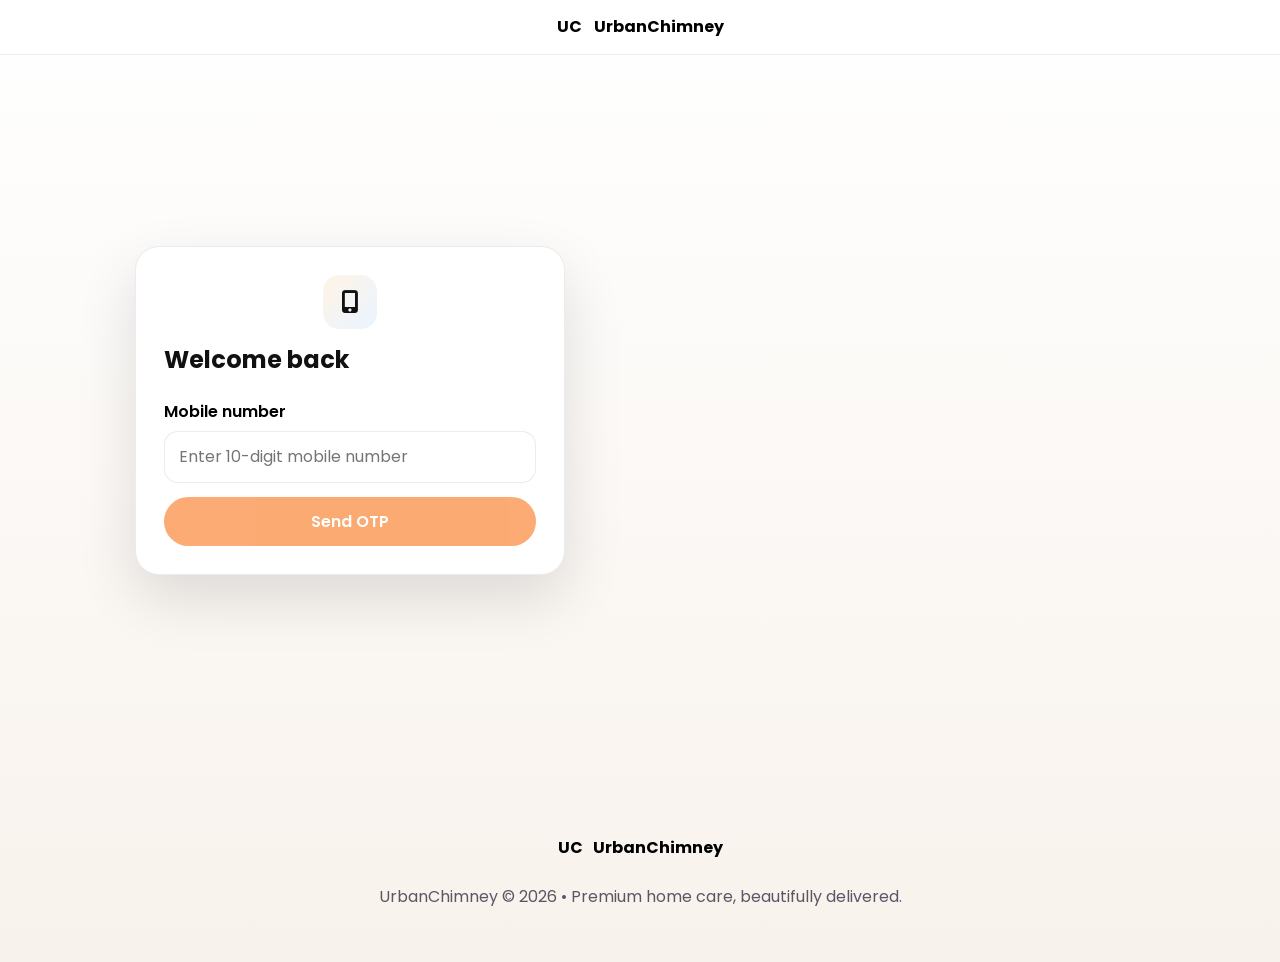
==== index.html @ bd230ed2 "urban-chimney" ====
<!DOCTYPE html>
<html lang="en">
<head>
  <meta charset="UTF-8">
  <meta name="viewport" content="width=device-width, initial-scale=1.0">
  <title>UrbanChimney | Premium Home Services</title>
  <link rel="stylesheet" href="style.css">
  <link rel="preconnect" href="https://fonts.googleapis.com">
  <link rel="preconnect" href="https://fonts.gstatic.com" crossorigin>
  <link href="https://fonts.googleapis.com/css2?family=Poppins:wght@300;400;500;600;700&display=swap" rel="stylesheet">
  <link rel="stylesheet" href="https://cdnjs.cloudflare.com/ajax/libs/font-awesome/6.5.2/css/all.min.css">
</head>
<body class="auth-page">
  <header class="site-header auth-header">
    <div class="header-inner auth-header-inner">
      <a class="brand" href="index.html">
        <span class="brand-mark">UC</span>
        <span>UrbanChimney</span>
      </a>
    </div>
  </header>

  <main class="page-shell auth-shell auth-only-shell">
    <section class="form-card login-card">
      <div class="login-icon"><i class="fa-solid fa-mobile-screen-button"></i></div>
      <h2>Welcome back</h2>
      <form id="loginForm">
        <div class="form-grid">
          <div class="full-width">
            <label for="mobile">Mobile number</label>
            <input type="tel" id="mobile" maxlength="10" placeholder="Enter 10-digit mobile number" required autocomplete="tel">
          </div>
          <div class="full-width">
            <button class="btn btn-primary" type="button" id="sendOtpButton" disabled>Send OTP</button>
          </div>
          <div class="full-width otp-step" id="otpStep" hidden>
            <label for="otp">OTP</label>
            <input type="text" id="otp" maxlength="6" placeholder="Enter 6-digit OTP" autocomplete="one-time-code">
          </div>
          <div class="full-width otp-step" id="verifyStep" hidden>
            <button class="btn btn-success" type="submit" id="verifyOtpButton" disabled>Verify OTP</button>
          </div>
        </div>
        <div id="formMessage" class="form-message" aria-live="polite"></div>
      </form>
    </section>
  </main>

  <footer class="footer">
    <div class="footer-brand">
      <span class="brand-mark">UC</span>
      <span>UrbanChimney</span>
    </div>
    <p>UrbanChimney © 2026 • Premium home care, beautifully delivered.</p>
  </footer>
  <script src="app.js"></script>
</body>
</html>
---- style.css ----
:root {
  --primary: #111111;
  --primary-dark: #000000;
  --accent: #f97316;
  --accent-soft: #fff4e6;
  --surface: #ffffff;
  --surface-soft: #fff7f0;
  --text: #111111;
  --muted: #5b5566;
  --border: rgba(17, 17, 17, 0.08);
  --success: #16a34a;
  --shadow: 0 24px 60px rgba(0, 0, 0, 0.12);
  --bg: linear-gradient(180deg, #ffffff 0%, #f8f2ec 100%);
}

body[data-theme='dark'] {
  --primary: #4da3ff;
  --primary-dark: #93c5fd;
  --accent: #fbbf24;
  --accent-soft: rgba(251, 191, 36, 0.16);
  --surface: #111b2d;
  --surface-soft: #17263c;
  --text: #f4f8ff;
  --muted: #a8bad2;
  --border: rgba(147, 197, 253, 0.16);
  --shadow: 0 18px 45px rgba(0, 0, 0, 0.28);
  --bg: linear-gradient(135deg, #07111f 0%, #0f2039 48%, #0b1728 100%);
}

* { box-sizing: border-box; }

html { scroll-behavior: smooth; }

body {
  margin: 0;
  font-family: 'Poppins', sans-serif;
  background: var(--bg);
  color: var(--text);
  line-height: 1.6;
  min-height: 100vh;
  transition: background 0.25s ease, color 0.25s ease;
}

a { color: inherit; text-decoration: none; }

img { display: block; max-width: 100%; height: auto; object-fit: cover; }

button, input, select, textarea { font: inherit; }

.page-shell { max-width: 1200px; margin: 0 auto; padding: 24px 20px 60px; }

.site-header {
  position: sticky;
  top: 0;
  z-index: 1000;
  background: rgba(255, 255, 255, 0.94);
  backdrop-filter: blur(18px);
  border-bottom: 1px solid var(--border);
}

body[data-theme='dark'] .site-header { background: rgba(7, 17, 31, 0.82); }

.header-inner {
  max-width: 1200px;
  margin: 0 auto;
  padding: 14px 20px;
  display: flex;
  justify-content: space-between;
  align-items: center;
  gap: 12px;
}

.menu-toggle {
  width: 48px;
  height: 48px;
  display: grid;
  place-items: center;
  border: 1px solid var(--border);
  border-radius: 16px;
  background: var(--surface);
  color: var(--primary);
  cursor: pointer;
  transition: transform 0.2s ease, background 0.2s ease, border-color 0.2s ease;
}

.menu-toggle:hover {
  background: var(--surface-soft);
  transform: translateY(-1px);
}

.drawer-overlay {
  position: fixed;
  inset: 0;
  background: rgba(14, 36, 63, 0.48);
  opacity: 0;
  visibility: hidden;
  transition: opacity 0.28s ease, visibility 0.28s ease;
  z-index: 1200;
}

.drawer-overlay.active {
  opacity: 1;
  visibility: visible;
}

.side-drawer {
  position: fixed;
  left: -100%;
  top: 0;
  width: min(320px, 90vw);
  height: 100vh;
  background: var(--surface);
  box-shadow: 18px 0 45px rgba(15, 74, 156, 0.14);
  padding: 24px 18px;
  border-top-right-radius: 26px;
  border-bottom-right-radius: 26px;
  transition: left 0.28s ease;
  z-index: 1250;
  overflow-y: auto;
}

.side-drawer.open {
  left: 0;
}

.drawer-header {
  display: flex;
  align-items: flex-start;
  justify-content: space-between;
  gap: 14px;
  margin-bottom: 22px;
}

.drawer-brand {
  margin: 0;
  font-size: 1rem;
  font-weight: 700;
  color: var(--text);
}

.drawer-subtitle {
  margin: 6px 0 0;
  font-size: 0.95rem;
  color: var(--muted);
}

.drawer-close {
  width: 44px;
  height: 44px;
  display: grid;
  place-items: center;
  border: 1px solid var(--border);
  border-radius: 14px;
  background: var(--surface);
  color: var(--primary-dark);
  cursor: pointer;
}

.drawer-list {
  list-style: none;
  padding: 0;
  margin: 0;
  display: grid;
  gap: 10px;
}

.drawer-item {
  width: 100%;
  display: flex;
  align-items: center;
  gap: 12px;
  padding: 14px 16px;
  border-radius: 18px;
  border: 1px solid transparent;
  background: var(--surface);
  color: var(--text);
  font-weight: 600;
  transition: transform 0.2s ease, background 0.2s ease, border-color 0.2s ease, color 0.2s ease;
}

.drawer-item:hover,
.drawer-item:focus-visible {
  background: rgba(22, 93, 156, 0.08);
  border-color: rgba(22, 93, 156, 0.16);
  transform: translateX(1px);
}

.drawer-item i {
  width: 38px;
  height: 38px;
  display: grid;
  place-items: center;
  border-radius: 14px;
  background: var(--surface-soft);
  color: var(--primary);
  font-size: 1rem;
}

.drawer-item span {
  flex: 1;
  text-align: left;
}

.drawer-item.drawer-logout {
  width: 100%;
  text-align: left;
}

body.drawer-open {
  overflow: hidden;
}


.brand { display: flex; align-items: center; gap: 12px; font-weight: 700; color: var(--primary-dark); }

.brand img {
  width: 46px; height: 46px; object-fit: contain; border-radius: 14px; padding: 4px;
  background: var(--surface); border: 1px solid var(--border); box-shadow: var(--shadow);
}

.nav-links { display: flex; flex-wrap: wrap; gap: 8px; align-items: center; }

.nav-links a, .theme-toggle, .nav-logout {
  padding: 8px 12px; border-radius: 999px; border: 0; transition: all 0.2s ease;
}

.nav-links a { color: var(--muted); }

.nav-links a:hover, .nav-links a.active { background: var(--primary); color: #fff; }

.theme-toggle, .nav-logout { background: var(--surface-soft); color: var(--primary-dark); cursor: pointer; }

.theme-toggle:hover, .nav-logout:hover { transform: translateY(-1px); }

.nav-logout { background: var(--primary); color: #fff; }

.btn {
  display: inline-flex; align-items: center; justify-content: center; gap: 8px;
  border: 0; border-radius: 999px; padding: 12px 18px; font-weight: 600; cursor: pointer;
  transition: transform 0.2s ease, box-shadow 0.2s ease, background 0.2s ease;
}

.btn:hover { transform: translateY(-2px); box-shadow: 0 10px 18px rgba(22, 93, 156, 0.16); }
.btn:disabled { opacity: 0.6; cursor: not-allowed; transform: none; box-shadow: none; }
.btn-primary { background: var(--accent); color: #fff; }
.btn-secondary { background: var(--surface); color: var(--accent); border: 1px solid rgba(249, 115, 22, 0.22); }
.btn-success { background: #111111; color: #fff; }
.btn-primary:hover, .btn-success:hover { box-shadow: 0 16px 28px rgba(249, 115, 22, 0.24); }
.btn-secondary:hover { border-color: rgba(249, 115, 22, 0.4); }

.hero, .auth-shell, .dashboard-grid { display: grid; gap: 24px; align-items: start; }
.hero { grid-template-columns: 1.1fr 0.9fr; padding: 30px 0 24px; }
.auth-shell { grid-template-columns: 1.02fr 0.98fr; min-height: calc(100vh - 120px); padding-top: 20px; }
.auth-only-shell { min-height: calc(100vh - 140px); display: grid; place-items: center; padding-top: 12px; }
.auth-header-inner { justify-content: center; }
.dashboard-grid { grid-template-columns: 1.15fr 0.85fr; padding-top: 8px; }

.glass-card, .card, .form-card, .panel, .stat-card {
  background: var(--surface); border: 1px solid var(--border); border-radius: 24px; box-shadow: var(--shadow);
}

.hero-card { padding: 34px; color: #fff; background: linear-gradient(135deg, #111111 0%, #2d2d2d 100%); overflow: hidden; position: relative; }
.hero-card::after { content: ''; position: absolute; right: -40px; bottom: -40px; width: 200px; height: 200px; border-radius: 50%; background: rgba(249, 115, 22, 0.16); }
.hero-card h1 { font-size: clamp(2.1rem, 3vw, 3.2rem); line-height: 1.1; margin: 12px 0 14px; }
.hero-card p { color: rgba(255,255,255,0.88); margin: 0 0 20px; }
.hero-badge { display: inline-flex; align-items: center; gap: 8px; padding: 10px 14px; border-radius: 999px; background: rgba(249, 115, 22, 0.18); font-size: 0.95rem; font-weight: 700; letter-spacing: 0.02em; }
.hero-visual { padding: 24px; border-radius: 24px; background: linear-gradient(145deg, var(--surface), var(--surface-soft)); border: 1px solid var(--border); }
.hero-visual .panel { padding: 16px; margin-bottom: 14px; background: var(--surface); }
.hero-visual .panel:last-child { margin-bottom: 0; }

.section-title { display: flex; justify-content: space-between; align-items: end; gap: 12px; margin: 24px 0 16px; }
.section-title h2 { margin: 0; font-size: 1.35rem; }
.service-grid { display: grid; grid-template-columns: repeat(3, minmax(0, 1fr)); gap: 18px; }
.home-grid { grid-template-columns: repeat(2, minmax(0, 1fr)); }
.card { padding: 20px; transition: transform 0.2s ease, box-shadow 0.2s ease; }
.card:hover { transform: translateY(-6px); box-shadow: 0 24px 50px rgba(15, 74, 122, 0.16); }
.premium-card { border: 1px solid rgba(22,93,156,0.12); background: linear-gradient(145deg, rgba(255,255,255,0.96), rgba(244,248,255,0.95)); box-shadow: 0 18px 40px rgba(15,74,122,0.12); }
.premium-card img { border-radius: 18px; height: 220px; width: 100%; margin-bottom: 16px; }
.service-card .card-body ul { padding-left: 18px; margin: 0 0 16px; color: var(--muted); }
.service-card .card-body li { margin-bottom: 6px; }
.service-card .card-footer { margin-top: 10px; }
.service-meta { display: flex; justify-content: space-between; align-items: center; gap: 10px; margin-bottom: 10px; }
.price-pill { display: inline-flex; align-items: center; justify-content: center; padding: 7px 10px; border-radius: 999px; background: var(--accent-soft); color: var(--primary-dark); font-weight: 700; font-size: 0.9rem; }
.card .icon { width: 48px; height: 48px; border-radius: 14px; display: grid; place-items: center; margin-bottom: 12px; background: linear-gradient(135deg, var(--accent-soft), #eaf4ff); color: var(--primary); font-size: 1.2rem; }

.summary-grid, .stats-grid { display: grid; gap: 16px; }
.stats-grid { grid-template-columns: repeat(2, minmax(0, 1fr)); }
.stat-card { padding: 18px; }
.stat-card strong { display: block; font-size: 1.1rem; color: var(--primary-dark); }

.form-card { padding: 24px; }
.form-card h2, .panel h2 { margin-top: 0; }
.form-grid { display: grid; grid-template-columns: repeat(2, minmax(0, 1fr)); gap: 14px; }
label { display: block; margin-bottom: 6px; font-weight: 600; color: var(--primary-dark); }
input, select, textarea { width: 100%; padding: 12px 14px; border: 1px solid var(--border); border-radius: 14px; background: var(--surface); color: var(--text); transition: border-color 0.2s ease, box-shadow 0.2s ease; }
input:focus, select:focus, textarea:focus { outline: none; border-color: var(--accent); box-shadow: 0 0 0 3px rgba(245, 158, 11, 0.16); }
.full-width { grid-column: 1 / -1; }
.inline-actions { display: flex; flex-wrap: wrap; gap: 12px; margin-top: 16px; }
.muted { color: var(--muted); }
.notice { margin-top: 16px; padding: 12px 14px; border-radius: 14px; background: var(--surface-soft); color: var(--primary-dark); }

.payment-options { display: grid; gap: 12px; margin-top: 12px; }
.payment-option { display: flex; justify-content: space-between; align-items: center; gap: 12px; padding: 14px 16px; border: 1px solid var(--border); border-radius: 18px; background: var(--surface-soft); cursor: pointer; transition: transform 0.2s ease, box-shadow 0.2s ease; }
.payment-option strong { font-size: 1rem; }
.payment-option .muted { margin: 2px 0 0; }
.payment-option:hover { transform: translateY(-2px); box-shadow: 0 12px 24px rgba(15, 74, 122, 0.1); }
.payment-option-main { display: flex; align-items: center; gap: 12px; flex: 1; }
.payment-option-actions { display: flex; align-items: center; gap: 10px; }
.payment-icon { width: 44px; height: 44px; border-radius: 14px; display: grid; place-items: center; background: linear-gradient(135deg, var(--accent-soft), #eaf4ff); color: var(--primary); font-size: 1rem; }
.payment-note { color: var(--muted); font-size: 0.92rem; }
.btn-small { padding: 8px 12px; font-size: 0.9rem; }
.payment-option input { margin: 0; }
.payment-option.selected { border-color: var(--primary); background: linear-gradient(135deg, rgba(22,93,156,0.08), rgba(245,158,11,0.12)); }

.login-card { position: relative; width: min(100%, 430px); }
.auth-only-shell .login-card { padding: 28px; }
.auth-only-shell .form-grid { grid-template-columns: 1fr; }
.auth-only-shell .btn { width: 100%; }
.auth-only-shell .login-icon { margin-inline: auto; }
.otp-step[hidden] { display: none; }
.login-icon { width: 54px; height: 54px; border-radius: 16px; display: grid; place-items: center; margin-bottom: 12px; background: linear-gradient(135deg, var(--accent-soft), #eaf4ff); color: var(--primary); font-size: 1.4rem; }
.otp-row { display: flex; gap: 10px; align-items: center; }
.otp-row input { flex: 1; }
.otp-btn { white-space: nowrap; }
.form-message { margin-top: 12px; padding: 10px 12px; border-radius: 12px; font-size: 0.95rem; display: none; }
.form-message.success { display: block; background: #ecfdf3; color: #166534; }
.form-message.error { display: block; background: #fef2f2; color: #b91c1c; }

.dashboard-highlight { padding: 20px; border-radius: 20px; background: linear-gradient(135deg, var(--surface-soft), var(--surface)); border: 1px solid var(--border); display: flex; justify-content: space-between; align-items: center; gap: 16px; }
.dashboard-highlight strong { font-size: 1.1rem; }
.dashboard-list { display: grid; gap: 12px; margin-top: 16px; }
.dashboard-list .list-item { display: flex; justify-content: space-between; align-items: center; padding: 12px 14px; border-radius: 14px; border: 1px solid var(--border); background: var(--surface); }

.history-item, .invoice-row { display: flex; justify-content: space-between; align-items: center; gap: 12px; padding: 12px 14px; border: 1px solid var(--border); border-radius: 14px; background: var(--surface); margin-top: 10px; }
.history-item p, .timeline-item p, .empty-state { margin: 4px 0 0; color: var(--muted); }
.timeline-item { display: flex; gap: 12px; padding: 12px 0; border-left: 2px solid var(--border); padding-left: 18px; position: relative; }
.timeline-item.active { border-color: var(--primary); }
.timeline-dot { width: 12px; height: 12px; border-radius: 50%; background: var(--border); position: absolute; left: -7px; top: 18px; }
.timeline-item.active .timeline-dot { background: var(--primary); }

.invoice-row.total { font-weight: 700; color: var(--primary-dark); }

.loading-overlay { position: fixed; inset: 0; background: rgba(5, 12, 24, 0.55); display: none; align-items: center; justify-content: center; z-index: 9999; }
.loading-overlay.active { display: flex; }
.loading-card { background: var(--surface); color: var(--text); padding: 22px 24px; border-radius: 18px; display: flex; align-items: center; gap: 12px; box-shadow: var(--shadow); }
.spinner { width: 22px; height: 22px; border-radius: 50%; border: 3px solid rgba(22,93,156,0.2); border-top-color: var(--primary); animation: spin 0.8s linear infinite; }
@keyframes spin { to { transform: rotate(360deg); } }

.toast-stack { position: fixed; top: 20px; right: 20px; display: grid; gap: 10px; z-index: 10000; }
.toast { min-width: 240px; max-width: 320px; padding: 12px 14px; border-radius: 14px; color: #fff; background: var(--primary); opacity: 0; transform: translateY(-8px); transition: all 0.2s ease; }
.toast.show { opacity: 1; transform: translateY(0); }
.toast.success { background: linear-gradient(135deg, #14b8a6, #0f766e); }
.toast.error { background: linear-gradient(135deg, #ef4444, #b91c1c); }
.toast.info { background: linear-gradient(135deg, var(--primary), var(--accent)); }

.footer { text-align: center; padding: 0 20px 36px; color: var(--muted); margin-top: 20px; }
.footer-brand { display: inline-flex; align-items: center; justify-content: center; gap: 10px; margin-bottom: 8px; font-weight: 700; color: var(--primary-dark); }
.footer-brand img { width: 40px; height: 40px; border-radius: 12px; padding: 3px; background: var(--surface); border: 1px solid var(--border); box-shadow: var(--shadow); object-fit: contain; }

.contact-panel { margin: 32px 0 0; }
.contact-panel .section-title { margin-bottom: 18px; }
.contact-grid { display: grid; gap: 20px; }
.contact-card { padding: 24px; border-radius: 28px; background: #111111; color: #fff; box-shadow: 0 24px 60px rgba(0,0,0,0.18); border: 1px solid rgba(255,255,255,0.08); }
.contact-header .eyebrow { margin: 0 0 4px; font-size: 0.78rem; letter-spacing: 0.18em; text-transform: uppercase; color: #fb923c; }
.contact-header h3 { margin: 0; font-size: clamp(1.45rem, 2vw, 2rem); }
.contact-header p { margin: 6px 0 0; color: #e5e7eb; }
.contact-list { display: grid; gap: 12px; margin-top: 18px; }
.contact-link { display: flex; align-items: center; gap: 12px; padding: 16px 18px; border-radius: 18px; background: rgba(255,255,255,0.05); border: 1px solid rgba(255,255,255,0.1); color: #fff; transition: background 0.2s ease, transform 0.2s ease; }
.contact-link:hover { background: rgba(255,255,255,0.12); transform: translateY(-1px); }
.contact-link i { width: 42px; height: 42px; display: grid; place-items: center; border-radius: 14px; background: rgba(249, 115, 22, 0.14); color: #f97316; }
.contact-link span { font-weight: 700; }
@media (min-width: 900px) {
  .contact-grid { grid-template-columns: 1fr; }
}

.contact-panel { margin-top: 24px; }
.contact-card { display: grid; gap: 16px; padding: 22px; border-radius: 24px; background: var(--surface); border: 1px solid var(--border); box-shadow: var(--shadow); }
.contact-info { display: flex; align-items: center; gap: 14px; padding: 14px 12px; border-radius: 18px; background: var(--surface-soft); }
.contact-icon { width: 52px; height: 52px; display: grid; place-items: center; border-radius: 18px; background: linear-gradient(135deg, rgba(22, 93, 156, 0.08), rgba(22, 93, 156, 0.18)); color: var(--primary); font-size: 1.2rem; }
.contact-info strong { display: block; margin-bottom: 4px; color: var(--primary-dark); }
.contact-info p { margin: 0; color: var(--text); }

@media (max-width: 900px) {
  .hero, .auth-shell, .dashboard-grid { grid-template-columns: 1fr; }
  .service-grid { grid-template-columns: 1fr 1fr; }
  .home-grid { grid-template-columns: 1fr; }
  .stats-grid { grid-template-columns: 1fr; }
}

@media (max-width: 640px) {
  .header-inner { flex-direction: column; align-items: flex-start; }
  .nav-links { width: 100%; justify-content: space-between; }
  .hero-card, .form-card, .panel, .card { border-radius: 18px; }
  .service-grid, .form-grid { grid-template-columns: 1fr; }
  .otp-row { flex-direction: column; align-items: stretch; }
  .page-shell { padding: 20px 16px 60px; }
  .dashboard-highlight { flex-direction: column; align-items: flex-start; }
  .premium-card img { height: 180px; }
}
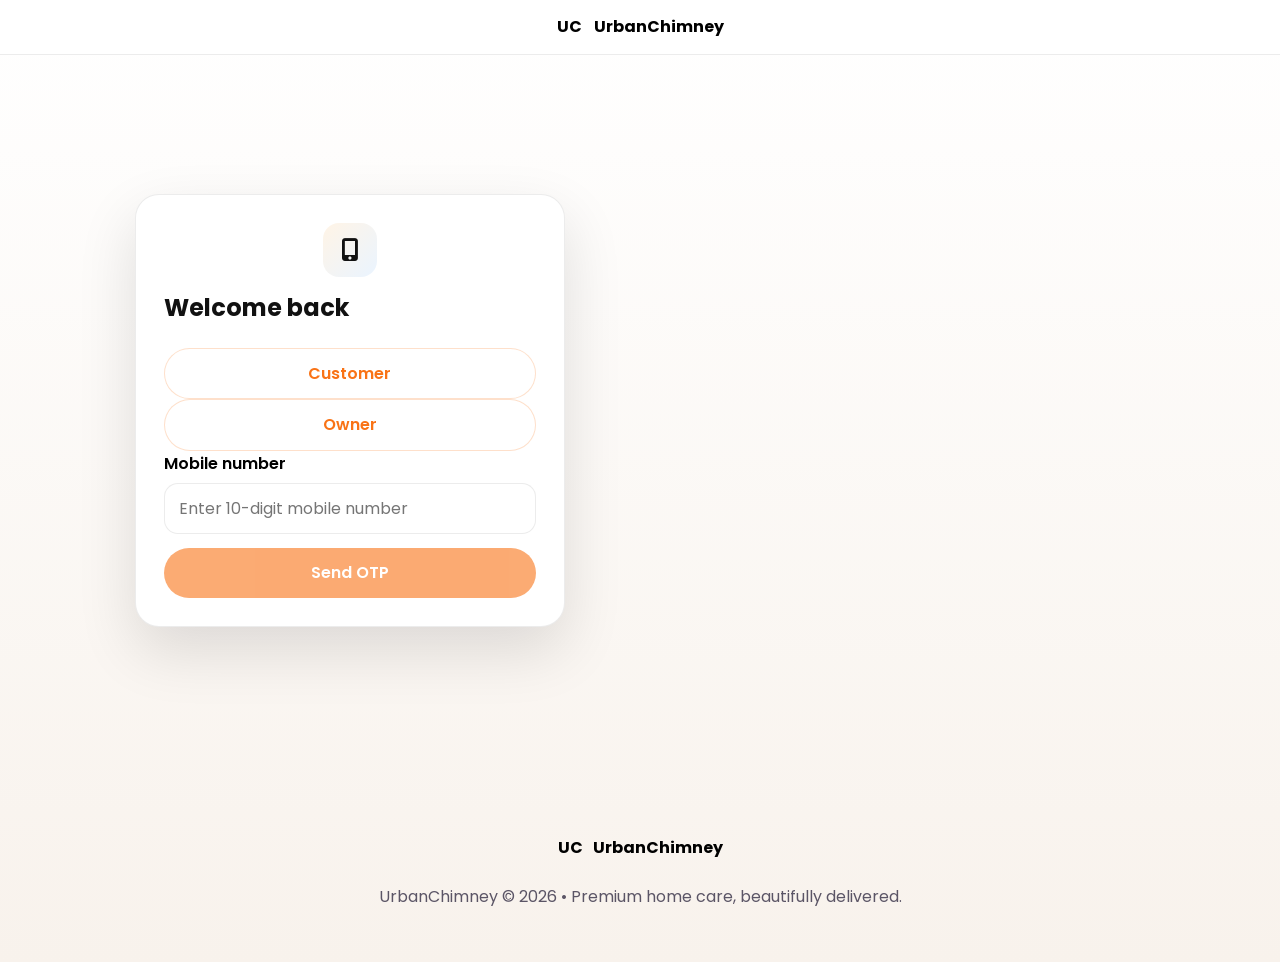
==== commit af85a300: "Describe your changes" ====
--- a/index.html
+++ b/index.html
@@ -24,6 +24,11 @@
     <section class="form-card login-card">
       <div class="login-icon"><i class="fa-solid fa-mobile-screen-button"></i></div>
       <h2>Welcome back</h2>
+      <div class="login-mode-toggle">
+        <button type="button" id="customerModeButton" class="btn btn-secondary active">Customer</button>
+        <button type="button" id="ownerModeButton" class="btn btn-secondary">Owner</button>
+      </div>
+      <p id="ownerNotice" class="form-message info" hidden>Owner mobile is <strong>9701434006</strong>. Use it to access the admin dashboard.</p>
       <form id="loginForm">
         <div class="form-grid">
           <div class="full-width">
--- a/style.css
+++ b/style.css
@@ -270,13 +270,26 @@
 
 .section-title { display: flex; justify-content: space-between; align-items: end; gap: 12px; margin: 24px 0 16px; }
 .section-title h2 { margin: 0; font-size: 1.35rem; }
+.section-title p { margin: 4px 0 0; color: var(--muted); }
 .service-grid { display: grid; grid-template-columns: repeat(3, minmax(0, 1fr)); gap: 18px; }
 .home-grid { grid-template-columns: repeat(2, minmax(0, 1fr)); }
-.card { padding: 20px; transition: transform 0.2s ease, box-shadow 0.2s ease; }
+.gallery-grid { display: grid; grid-template-columns: repeat(3, minmax(0, 1fr)); gap: 18px; margin-top: 16px; }
+.services-gallery-grid { grid-template-columns: repeat(3, minmax(0, 1fr)); }
+.gallery-card { position: relative; overflow: hidden; border-radius: 24px; background: var(--surface); border: 1px solid var(--border); box-shadow: var(--shadow); transition: transform 0.25s ease, box-shadow 0.25s ease; }
+.gallery-card:hover { transform: translateY(-4px); box-shadow: 0 26px 60px rgba(15, 74, 122, 0.14); }
+.gallery-card img { display: block; width: 100%; height: 280px; object-fit: cover; }
+.gallery-card-body { padding: 18px; }
+.gallery-card-body strong { display: block; font-size: 1rem; margin-bottom: 8px; }
+.gallery-card-body p { margin: 0; color: var(--muted); font-size: 0.95rem; }
+.photo-panel { padding-top: 8px; }
+.hero-image img { border-radius: 24px; }
+.premium-card img { border-radius: 0; height: 260px; width: 100%; }
+.service-card img { border-top-left-radius: 24px; border-top-right-radius: 24px; height: 260px; object-fit: cover; }
+.card-body { padding: 20px; }
+.card-footer { margin-top: 18px; }
+.card-footer .btn { width: auto; }
+.card { overflow: hidden; padding: 0; transition: transform 0.2s ease, box-shadow 0.2s ease; }
 .card:hover { transform: translateY(-6px); box-shadow: 0 24px 50px rgba(15, 74, 122, 0.16); }
-.premium-card { border: 1px solid rgba(22,93,156,0.12); background: linear-gradient(145deg, rgba(255,255,255,0.96), rgba(244,248,255,0.95)); box-shadow: 0 18px 40px rgba(15,74,122,0.12); }
-.premium-card img { border-radius: 18px; height: 220px; width: 100%; margin-bottom: 16px; }
-.service-card .card-body ul { padding-left: 18px; margin: 0 0 16px; color: var(--muted); }
 .service-card .card-body li { margin-bottom: 6px; }
 .service-card .card-footer { margin-top: 10px; }
 .service-meta { display: flex; justify-content: space-between; align-items: center; gap: 10px; margin-bottom: 10px; }
@@ -353,6 +366,14 @@
 .toast.error { background: linear-gradient(135deg, #ef4444, #b91c1c); }
 .toast.info { background: linear-gradient(135deg, var(--primary), var(--accent)); }
 
+.success-page { min-height: 100vh; display: flex; flex-direction: column; }
+.success-page .page-shell { flex: 1; display: flex; align-items: center; justify-content: center; padding: 24px 20px 60px; }
+.success-card { width: min(100%, 760px); text-align: center; }
+.success-badge {
+  width: 76px; height: 76px; margin: 0 auto 16px; border-radius: 50%; display: grid; place-items: center;
+  background: linear-gradient(135deg, rgba(22, 93, 156, 0.12), rgba(249, 115, 22, 0.16)); color: var(--accent);
+  font-size: 2rem;
+}
 .footer { text-align: center; padding: 0 20px 36px; color: var(--muted); margin-top: 20px; }
 .footer-brand { display: inline-flex; align-items: center; justify-content: center; gap: 10px; margin-bottom: 8px; font-weight: 700; color: var(--primary-dark); }
 .footer-brand img { width: 40px; height: 40px; border-radius: 12px; padding: 3px; background: var(--surface); border: 1px solid var(--border); box-shadow: var(--shadow); object-fit: contain; }
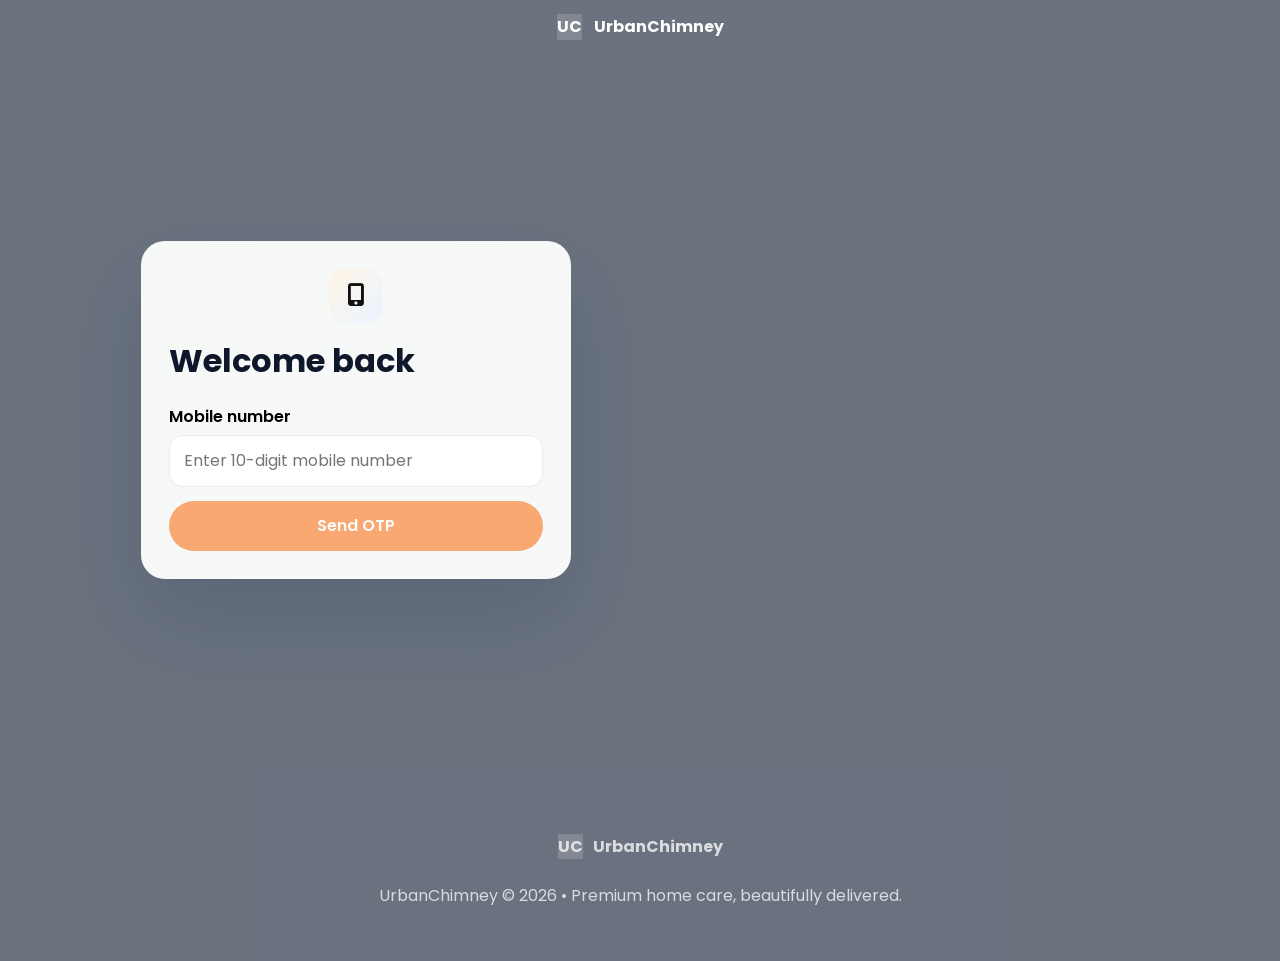
==== commit b6f18207: "Hide owner login details from login screen" ====
--- a/index.html
+++ b/index.html
@@ -24,11 +24,6 @@
     <section class="form-card login-card">
       <div class="login-icon"><i class="fa-solid fa-mobile-screen-button"></i></div>
       <h2>Welcome back</h2>
-      <div class="login-mode-toggle">
-        <button type="button" id="customerModeButton" class="btn btn-secondary active">Customer</button>
-        <button type="button" id="ownerModeButton" class="btn btn-secondary">Owner</button>
-      </div>
-      <p id="ownerNotice" class="form-message info" hidden>Owner mobile is <strong>9701434006</strong>. Use it to access the admin dashboard.</p>
       <form id="loginForm">
         <div class="form-grid">
           <div class="full-width">
--- a/style.css
+++ b/style.css
@@ -248,9 +248,26 @@
 .btn-primary:hover, .btn-success:hover { box-shadow: 0 16px 28px rgba(249, 115, 22, 0.24); }
 .btn-secondary:hover { border-color: rgba(249, 115, 22, 0.4); }
 
-.hero, .auth-shell, .dashboard-grid { display: grid; gap: 24px; align-items: start; }
+..hero, .auth-shell, .dashboard-grid { display: grid; gap: 24px; align-items: start; }
 .hero { grid-template-columns: 1.1fr 0.9fr; padding: 30px 0 24px; }
-.auth-shell { grid-template-columns: 1.02fr 0.98fr; min-height: calc(100vh - 120px); padding-top: 20px; }
+.auth-page {
+  background-image: url('https://images.unsplash.com/photo-1519710164239-da123dc03ef4?auto=format&fit=crop&w=1600&q=80');
+  background-size: cover;
+  background-position: center;
+  background-repeat: no-repeat;
+  min-height: 100vh;
+  position: relative;
+}
+
+.auth-page::before {
+  content: '';
+  position: absolute;
+  inset: 0;
+  background: rgba(8, 21, 42, 0.6);
+  pointer-events: none;
+}
+
+.auth-shell { grid-template-columns: 1.02fr 0.98fr; min-height: calc(100vh - 120px); padding-top: 20px; position: relative; z-index: 1; }
 .auth-only-shell { min-height: calc(100vh - 140px); display: grid; place-items: center; padding-top: 12px; }
 .auth-header-inner { justify-content: center; }
 .dashboard-grid { grid-template-columns: 1.15fr 0.85fr; padding-top: 8px; }
@@ -258,6 +275,30 @@
 .glass-card, .card, .form-card, .panel, .stat-card {
   background: var(--surface); border: 1px solid var(--border); border-radius: 24px; box-shadow: var(--shadow);
 }
+
+.auth-header { background: transparent; border-bottom: none; }
+
+.login-card { position: relative; width: min(100%, 520px); background: rgba(255, 255, 255, 0.95); border: 1px solid rgba(255,255,255,0.75); box-shadow: 0 40px 90px rgba(9, 30, 66, 0.16); backdrop-filter: blur(18px); }
+.auth-only-shell .login-card { padding: 34px 32px; }
+.auth-only-shell .form-grid { grid-template-columns: 1fr; }
+.auth-only-shell .btn { width: 100%; }
+.auth-only-shell .login-icon { margin-inline: auto; }
+
+.login-card h2 { margin: 0 0 18px; font-size: clamp(2rem, 2.4vw, 2.4rem); color: #0f172a; }
+
+.login-mode-toggle { display: flex; gap: 10px; margin-bottom: 18px; }
+
+.form-message.info { display: block; background: rgba(59, 130, 246, 0.12); color: #1d4ed8; }
+
+.auth-page .footer { position: relative; z-index: 1; background: transparent; color: rgba(255,255,255,0.8); }
+
+.auth-page .footer-brand span, .auth-page .footer p { color: rgba(255,255,255,0.75); }
+
+.auth-page .brand, .auth-page .brand-mark { color: #ffffff; }
+
+.auth-page .brand-mark { background: rgba(255,255,255,0.16); color: #ffffff; }
+
+.auth-shell .form-card { border: none; }
 
 .hero-card { padding: 34px; color: #fff; background: linear-gradient(135deg, #111111 0%, #2d2d2d 100%); overflow: hidden; position: relative; }
 .hero-card::after { content: ''; position: absolute; right: -40px; bottom: -40px; width: 200px; height: 200px; border-radius: 50%; background: rgba(249, 115, 22, 0.16); }
@@ -366,14 +407,35 @@
 .toast.error { background: linear-gradient(135deg, #ef4444, #b91c1c); }
 .toast.info { background: linear-gradient(135deg, var(--primary), var(--accent)); }
 
-.success-page { min-height: 100vh; display: flex; flex-direction: column; }
+.success-page { min-height: 100vh; display: flex; flex-direction: column; background: linear-gradient(180deg, #f7fdf8 0%, #ffffff 100%); }
 .success-page .page-shell { flex: 1; display: flex; align-items: center; justify-content: center; padding: 24px 20px 60px; }
-.success-card { width: min(100%, 760px); text-align: center; }
-.success-badge {
-  width: 76px; height: 76px; margin: 0 auto 16px; border-radius: 50%; display: grid; place-items: center;
-  background: linear-gradient(135deg, rgba(22, 93, 156, 0.12), rgba(249, 115, 22, 0.16)); color: var(--accent);
-  font-size: 2rem;
-}
+.success-card { width: min(100%, 840px); max-width: 940px; text-align: left; background: rgba(255,255,255,0.96); border: 1px solid rgba(34,197,94,0.14); box-shadow: 0 40px 90px rgba(15, 42, 70, 0.08); border-radius: 32px; padding: 32px; position: relative; overflow: hidden; }
+.success-card::before {
+  content: '';
+  position: absolute; inset: 0;
+  background: radial-gradient(circle at top right, rgba(34,197,94,0.08), transparent 38%);
+  pointer-events: none;
+}
+.success-hero { display: grid; gap: 20px; grid-template-columns: auto 1fr; align-items: center; margin-bottom: 24px; }
+.success-badge { width: 96px; height: 96px; border-radius: 50%; display: grid; place-items: center; background: linear-gradient(135deg, #d1fae5 0%, #22c55e 100%); color: #ffffff; font-size: 2.4rem; box-shadow: 0 20px 36px rgba(34,197,94,0.24); transform: scale(0.8); opacity: 0; }
+.success-badge.success-badge-animate { animation: success-pop 0.7s cubic-bezier(0.22, 1, 0.36, 1) forwards; }
+@keyframes success-pop { 0% { transform: scale(0.6); opacity: 0; } 60% { transform: scale(1.08); opacity: 1; } 100% { transform: scale(1); opacity: 1; } }
+.success-chip { display: inline-flex; align-items: center; gap: 10px; padding: 10px 16px; border-radius: 999px; background: rgba(22, 163, 74, 0.12); color: #166534; font-weight: 700; letter-spacing: 0.01em; margin: 0; }
+.success-hero h1 { margin: 0; font-size: clamp(2rem, 3vw, 2.8rem); line-height: 1.05; color: #111827; }
+.success-copy { margin: 14px 0 0; color: #4b5563; max-width: 620px; }
+.success-summary { display: grid; grid-template-columns: repeat(3, minmax(0, 1fr)); gap: 16px; margin-bottom: 24px; }
+.success-summary-card { background: #f8fffb; border: 1px solid rgba(34,197,94,0.15); border-radius: 22px; padding: 20px 18px; box-shadow: inset 0 0 0 1px rgba(255,255,255,0.4); }
+.summary-label { display: block; color: #4b5563; margin-bottom: 10px; font-size: 0.9rem; }
+.success-summary-card strong { display: block; color: #111827; font-size: 1.05rem; line-height: 1.4; }
+.success-actions { display: flex; flex-wrap: wrap; gap: 14px; justify-content: center; margin-top: 12px; }
+.success-actions .btn { min-width: 200px; }
+.success-actions a.btn { text-decoration: none; }
+.success-message { animation: fade-in-up 0.6s ease both; }
+.success-card, .success-summary-card, .success-actions .btn { animation: fade-in-up 0.5s ease both; }
+@keyframes fade-in-up { from { opacity: 0; transform: translateY(18px); } to { opacity: 1; transform: translateY(0); } }
+.success-confetti { position: fixed; inset: 0; pointer-events: none; overflow: hidden; z-index: 9999; }
+.confetti-dot { position: absolute; width: 10px; height: 10px; border-radius: 50%; opacity: 0.95; animation: confetti-fall linear forwards; }
+@keyframes confetti-fall { 0% { transform: translateY(-10px) rotate(0deg); opacity: 1; } 100% { transform: translateY(110vh) rotate(720deg); opacity: 0; } }
 .footer { text-align: center; padding: 0 20px 36px; color: var(--muted); margin-top: 20px; }
 .footer-brand { display: inline-flex; align-items: center; justify-content: center; gap: 10px; margin-bottom: 8px; font-weight: 700; color: var(--primary-dark); }
 .footer-brand img { width: 40px; height: 40px; border-radius: 12px; padding: 3px; background: var(--surface); border: 1px solid var(--border); box-shadow: var(--shadow); object-fit: contain; }
@@ -418,3 +480,250 @@
   .dashboard-highlight { flex-direction: column; align-items: flex-start; }
   .premium-card img { height: 180px; }
 }
+
+.admin-page {
+  background: #f6fbff;
+}
+
+.admin-header {
+  background: #ffffff;
+  border-bottom: 1px solid rgba(15, 74, 156, 0.08);
+}
+
+.admin-header .brand {
+  gap: 10px;
+}
+
+.admin-header-actions {
+  display: flex;
+  gap: 12px;
+  align-items: center;
+}
+
+.admin-shell {
+  display: grid;
+  grid-template-columns: 1fr;
+  gap: 20px;
+}
+
+.admin-summary-card {
+  display: flex;
+  justify-content: space-between;
+  gap: 18px;
+  padding: 28px 28px 22px;
+  border-radius: 26px;
+  background: #ffffff;
+  border: 1px solid rgba(15, 74, 156, 0.08);
+  box-shadow: 0 22px 50px rgba(15, 74, 156, 0.05);
+}
+
+.admin-summary-card h1 {
+  margin: 6px 0 0;
+  font-size: 1.9rem;
+}
+
+.admin-cards {
+  display: grid;
+  grid-template-columns: repeat(3, minmax(0, 1fr));
+  gap: 18px;
+}
+
+.admin-stat-card {
+  padding: 24px 22px;
+  border-radius: 24px;
+  background: #ffffff;
+  border: 1px solid rgba(15, 74, 156, 0.1);
+  box-shadow: 0 18px 40px rgba(15, 74, 156, 0.06);
+}
+
+.admin-stat-card .stat-label {
+  display: block;
+  margin-bottom: 12px;
+  color: #475569;
+  font-size: 0.95rem;
+}
+
+.admin-stat-card strong {
+  font-size: 2rem;
+  color: #0f172a;
+}
+
+.admin-bookings-card {
+  padding: 28px;
+  border-radius: 28px;
+  background: #ffffff;
+  border: 1px solid rgba(15, 74, 156, 0.08);
+  box-shadow: 0 22px 50px rgba(15, 74, 156, 0.05);
+}
+
+.admin-toolbar {
+  display: flex;
+  flex-wrap: wrap;
+  gap: 14px;
+  align-items: center;
+  margin-bottom: 20px;
+}
+
+#adminSearchInput {
+  flex: 1 1 320px;
+  min-width: 220px;
+  border: 1px solid rgba(15, 74, 156, 0.12);
+  border-radius: 16px;
+  padding: 14px 16px;
+  background: #f8fbff;
+  color: #0f172a;
+}
+
+.filter-group {
+  display: flex;
+  flex-wrap: wrap;
+  gap: 10px;
+}
+
+.filter-btn {
+  border: 1px solid rgba(15, 74, 156, 0.12);
+  background: #ffffff;
+  color: #0f172a;
+  border-radius: 16px;
+  padding: 12px 18px;
+  font-weight: 600;
+  cursor: pointer;
+  transition: all 0.2s ease;
+}
+
+.filter-btn.active,
+.filter-btn:hover {
+  background: #eff8ff;
+  border-color: rgba(56, 161, 255, 0.24);
+}
+
+.admin-table-wrap {
+  display: grid;
+  gap: 16px;
+}
+
+.admin-booking-card {
+  border-radius: 24px;
+  border: 1px solid rgba(15, 74, 156, 0.08);
+  background: #ffffff;
+  box-shadow: 0 18px 40px rgba(15, 74, 156, 0.05);
+  padding: 22px;
+  transition: transform 0.2s ease, box-shadow 0.2s ease;
+}
+
+.admin-booking-card:hover {
+  transform: translateY(-2px);
+  box-shadow: 0 24px 50px rgba(15, 74, 156, 0.08);
+}
+
+.admin-booking-card-header {
+  display: flex;
+  justify-content: space-between;
+  flex-wrap: wrap;
+  gap: 12px;
+  align-items: center;
+  margin-bottom: 16px;
+}
+
+.booking-id {
+  font-weight: 700;
+  color: #0f172a;
+}
+
+.booking-status {
+  margin-left: 12px;
+  padding: 8px 12px;
+  border-radius: 999px;
+  font-size: 0.85rem;
+  font-weight: 700;
+  color: #0f172a;
+  background: rgba(56, 161, 255, 0.12);
+}
+
+.badge-pending { background: rgba(251, 191, 36, 0.16); color: #92400e; }
+.badge-technician-assigned { background: rgba(59, 130, 246, 0.12); color: #1d4ed8; }
+.badge-technician-on-the-way { background: rgba(96, 165, 250, 0.16); color: #1d4ed8; }
+.badge-service-started { background: rgba(37, 99, 235, 0.14); color: #1d4ed8; }
+.badge-completed { background: rgba(16, 185, 129, 0.14); color: #047857; }
+
+.booking-actions {
+  display: flex;
+  flex-wrap: wrap;
+  gap: 10px;
+}
+
+.booking-meta {
+  display: grid;
+  grid-template-columns: repeat(2, minmax(0, 1fr));
+  gap: 16px;
+  margin-bottom: 16px;
+}
+
+.booking-meta-row { grid-template-columns: repeat(3, minmax(0, 1fr)); }
+
+.booking-meta div,
+.detail-row {
+  background: #f8fbff;
+  padding: 16px;
+  border-radius: 18px;
+}
+
+.booking-meta span,
+.detail-row span {
+  display: block;
+  font-size: 0.88rem;
+  color: #64748b;
+  margin-bottom: 8px;
+}
+
+.booking-meta strong,
+.detail-row strong {
+  display: block;
+  color: #0f172a;
+  font-size: 1rem;
+  line-height: 1.4;
+}
+
+.booking-details {
+  padding: 16px;
+  border-radius: 20px;
+  border: 1px solid rgba(15, 74, 156, 0.08);
+  background: #f8fbff;
+}
+
+.booking-status-row {
+  display: grid;
+  gap: 10px;
+}
+
+.status-select {
+  width: 100%;
+  min-width: 200px;
+  border-radius: 16px;
+  border: 1px solid rgba(15, 74, 156, 0.12);
+  padding: 12px 14px;
+  background: #ffffff;
+}
+
+.btn-small {
+  min-width: auto;
+  padding: 10px 14px;
+  font-size: 0.92rem;
+}
+
+.footer.admin-footer {
+  padding-top: 10px;
+}
+
+@media (max-width: 980px) {
+  .admin-cards { grid-template-columns: 1fr; }
+  .booking-meta { grid-template-columns: 1fr; }
+  .booking-meta-row { grid-template-columns: 1fr; }
+}
+
+@media (max-width: 640px) {
+  .admin-shell { gap: 18px; }
+  .admin-summary-card { flex-direction: column; align-items: flex-start; }
+  .admin-toolbar { flex-direction: column; align-items: stretch; }
+  .filter-group { justify-content: stretch; }
+}
